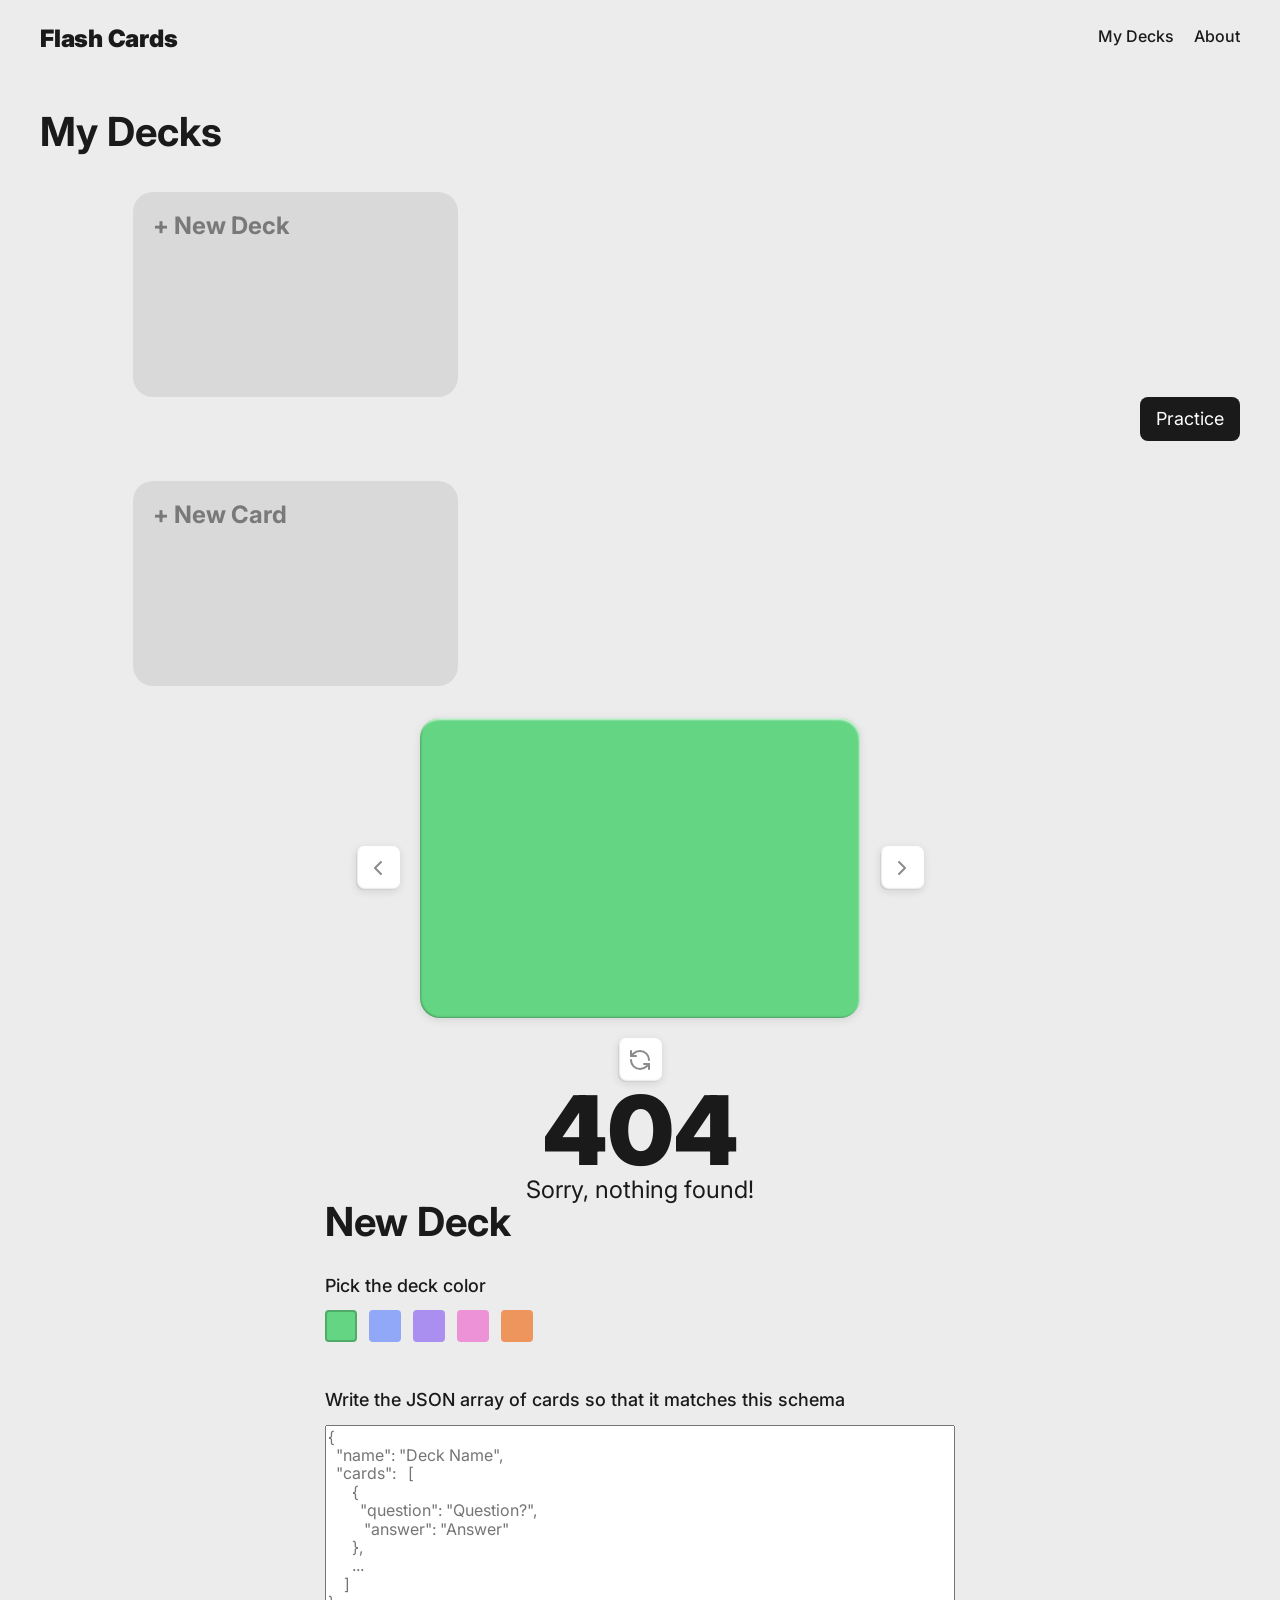
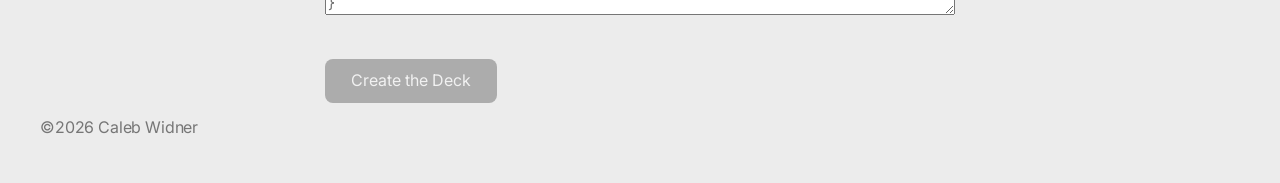
==== index.html @ 00f9e999 "feat: added a new deck view" ====
<!doctype html>
<html lang="en">
  <head>
    <meta charset="UTF-8" />
    <meta name="viewport" content="width=device-width, initial-scale=1.0" />
    <meta name="author" content="Caleb Widner" />
    <meta
      name="description"
      content="A landing page for a flashcard application"
    />
    <meta
      name="keywords"
      content="study aids, flashcards, learning materials"
    />
    <link rel="icon" href="favicon.ico" />
    <link rel="stylesheet" href="assets/css/index.css" />
    <link rel="preconnect" href="https://fonts.googleapis.com" />
    <link rel="preconnect" href="https://fonts.gstatic.com" crossorigin />
    <link
      href="https://fonts.googleapis.com/css2?family=Inter:ital,opsz,wght@0,14..32,100..900;1,14..32,100..900&display=swap"
      rel="stylesheet"
    />
    <title>Landing Page</title>
    <script src="./assets/js/index.js" type="module"></script>
  </head>
  <body class="page">
    <header class="header">
      <h1 class="header__title">
        <a class="header__link" href="#home">Flash Cards</a>
      </h1>

      <nav>
        <ul class="nav__links">
          <li><a class="nav__link" href="#home">My Decks</a></li>
          <li><a class="nav__link" href="#about">About</a></li>
        </ul>
      </nav>
    </header>

    <main class="page__main-content">
      <section id="home" class="gallery">
        <h2 class="gallery__title">My Decks</h2>
        <div class="gallery__wrapper">
          <ul class="gallery__list gallery__wrapper-contents"></ul>
          <template id="deck-template">
            <li class="card card_color_green">
              <a href="#" class="card__link"></a>
              <h3 class="card__title"></h3>
              <div class="card__row">
                <p class="card__count"></p>
                <button
                  type="button"
                  aria-label="Delete deck button"
                  class="card__delete-btn"
                >
                  <img src="assets/images/delete.svg" alt="" />
                </button>
              </div>
            </li>
          </template>
          <button
            type="button"
            aria-label="New deck button"
            class="gallery__new-card-btn"
          >
            + New Deck
          </button>
        </div>
      </section>

      <section id="deck-view" class="gallery">
        <div class="gallery__header">
          <h2 class="gallery__title"></h2>
          <button
            type="button"
            aria-label="Practice button"
            class="gallery__practice-button"
          >
            Practice
          </button>
        </div>
        <div class="gallery__wrapper">
          <ul class="gallery__list gallery__wrapper-contents"></ul>
          <template id="card-template">
            <li class="card card_color_green">
              <h3 class="card__title"></h3>
              <div class="card__row">
                <button
                  type="button"
                  aria-label="Flip card button"
                  class="card__count-btn"
                ></button>
                <button
                  type="button"
                  aria-label="Delete button"
                  class="card__delete-btn"
                >
                  <img src="assets/images/delete.svg" alt="" />
                </button>
              </div>
            </li>
          </template>

          <button
            type="button"
            aria-label="New card button"
            class="gallery__new-card-btn gallery__new-card-btn_location_deck-view"
          >
            + New Card
          </button>
        </div>
      </section>

      <section id="carousel" class="carousel">
        <h2 class="carousel__title"></h2>

        <div class="carousel__grid">
          <button
            type="button"
            aria-label="Go to previous card in deck"
            class="carousel__btn carousel__btn_type_left"
          ></button>

          <div class="carousel__card">
            <h3 class="carousel__card-text"></h3>
          </div>

          <button
            type="button"
            aria-label="Go to next card in deck"
            class="carousel__btn carousel__btn_type_right"
          ></button>

          <button
            type="button"
            aria-label="Flip current card in deck"
            class="carousel__btn carousel__btn_type_flip"
          ></button>
        </div>
      </section>

      <section id="not-found" class="not-found">
        <h2 class="not-found__status-code">404</h2>
        <p class="not-found__text">Sorry, nothing found!</p>
      </section>

      <section class="new-deck-view" id="new-deck-view">
        <div class="new-deck-view__wrapper">
          <h2 class="new-deck-view__title">New Deck</h2>
          <form class="new-deck-view__form">
            <fieldset class="new-deck-view__color-picker">
              <legend class="new-deck-view__legend">Pick the deck color</legend>
              <div class="new-deck-view__colors-wrapper">
                <label class="new-deck-view__color-label" for="green">
                  <input
                    class="new-deck-view__color-input new-deck-view__color-input_color_green"
                    aria-label="Green"
                    name="color"
                    id="green"
                    value="#64D583"
                    type="radio"
                    checked
                  />
                </label>
                <label class="new-deck-view__color-label" for="blue">
                  <input
                    class="new-deck-view__color-input new-deck-view__color-input_color_blue"
                    aria-label="Blue"
                    name="color"
                    id="blue"
                    value="#91A8F9"
                    type="radio"
                  />
                </label>
                <label class="new-deck-view__color-label" for="purple">
                  <input
                    class="new-deck-view__color-input new-deck-view__color-input_color_purple"
                    aria-label="Purple"
                    name="color"
                    id="purple"
                    value="#AA8EF0"
                    type="radio"
                  />
                </label>
                <label class="new-deck-view__color-label" for="pink">
                  <input
                    class="new-deck-view__color-input new-deck-view__color-input_color_pink"
                    aria-label="Pink"
                    name="color"
                    id="pink"
                    value="#EE92D7"
                    type="radio"
                  />
                </label>
                <label class="new-deck-view__color-label" for="orange">
                  <input
                    class="new-deck-view__color-input new-deck-view__color-input_color_orange"
                    aria-label="Orange"
                    name="color"
                    id="orange"
                    value="#EE955E"
                    type="radio"
                  />
                </label>
                <label class="new-deck-view__color-label" for="yellow">
                  <input
                    class="new-deck-view__color-input new-deck-view__color-input_color_yello"
                    aria-label="Yellow"
                    name="color"
                    id="yellow"
                    value="#F5D770"
                    type="radio"
                  />
                </label>
              </div>
            </fieldset>

            <label class="new-deck-view__json-label" for="deck-json">
              Write the JSON array of cards so that it matches this schema
            </label>

            <textarea
              class="new-deck-view__json-input"
              id="deck-json"
              name="deckJson"
              rows="10"
              spellcheck="false"
              placeholder='{
  "name": "Deck Name",
  "cards":   [
      {
        "question": "Question?",
         "answer": "Answer"
      },
      ...
    ]
}'
            ></textarea>

            <button class="new-deck-view__submit-btn" type="submit">
              Create the Deck
            </button>
          </form>
        </div>
      </section>
    </main>
    <footer class="footer">
      <p class="footer__text">&copy;2026 Caleb Widner</p>
    </footer>
  </body>
</html>
---- assets/css/index.css ----
@import url(../vendor/normalize.css);
@import url("./header.css");
@import url("./gallery.css");
@import url(./card.css);
@import url(./carousel.css);
@import url(./not-found.css);
@import url(./page.css);
@import url(./mobile-bar.css);
@import url(./new-deck-view.css);
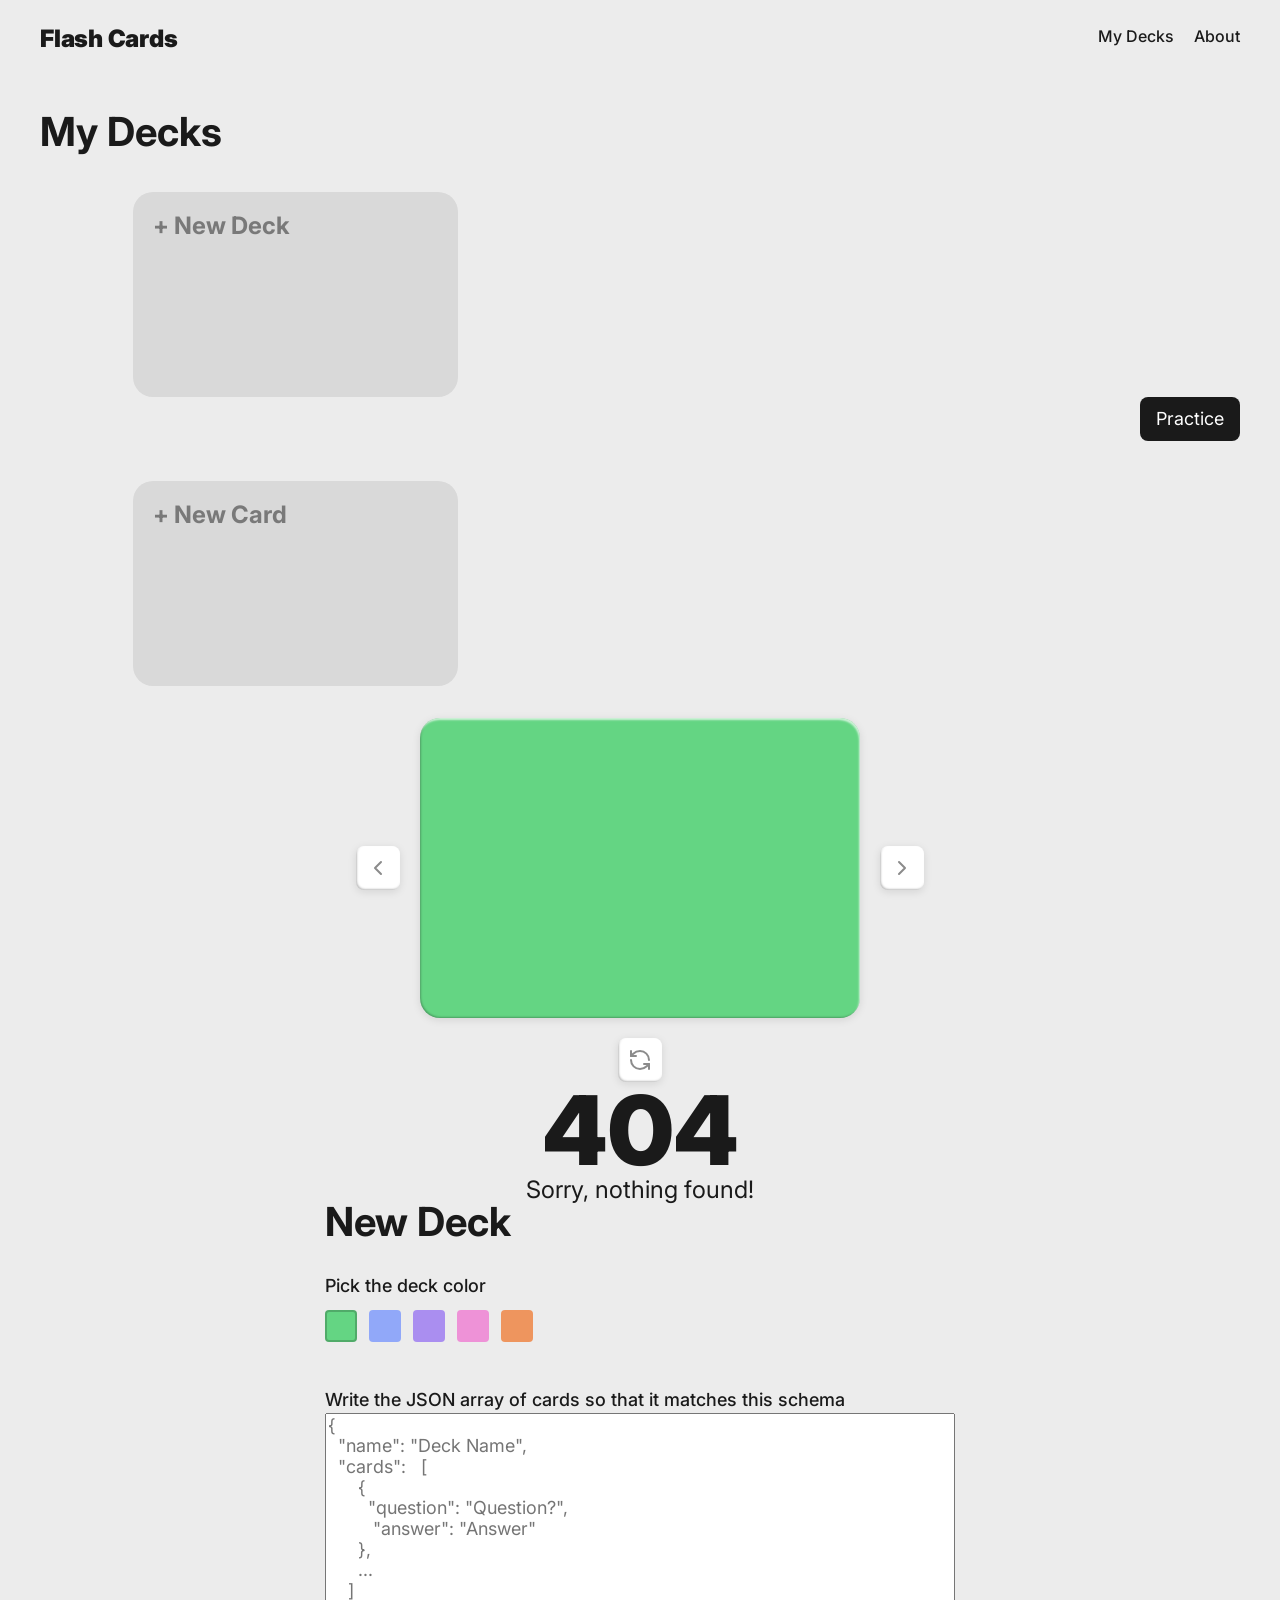
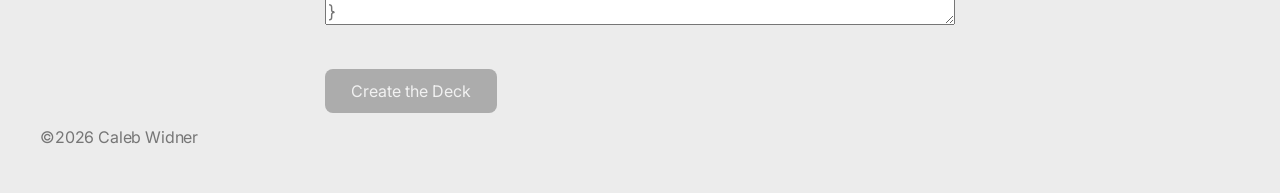
==== commit e961b807: "refactor: changed the location of the text area label tag to wrap the text area" ====
--- a/index.html
+++ b/index.html
@@ -217,15 +217,14 @@
 
             <label class="new-deck-view__json-label" for="deck-json">
               Write the JSON array of cards so that it matches this schema
-            </label>
-
-            <textarea
-              class="new-deck-view__json-input"
-              id="deck-json"
-              name="deckJson"
-              rows="10"
-              spellcheck="false"
-              placeholder='{
+
+              <textarea
+                class="new-deck-view__json-input"
+                id="deck-json"
+                name="deckJson"
+                rows="10"
+                spellcheck="false"
+                placeholder='{
   "name": "Deck Name",
   "cards":   [
       {
@@ -235,9 +234,10 @@
       ...
     ]
 }'
-            ></textarea>
-
-            <button class="new-deck-view__submit-btn" type="submit">
+              ></textarea>
+            </label>
+
+            <button class="new-deck-view__submit-btn" type="submit" disabled>
               Create the Deck
             </button>
           </form>
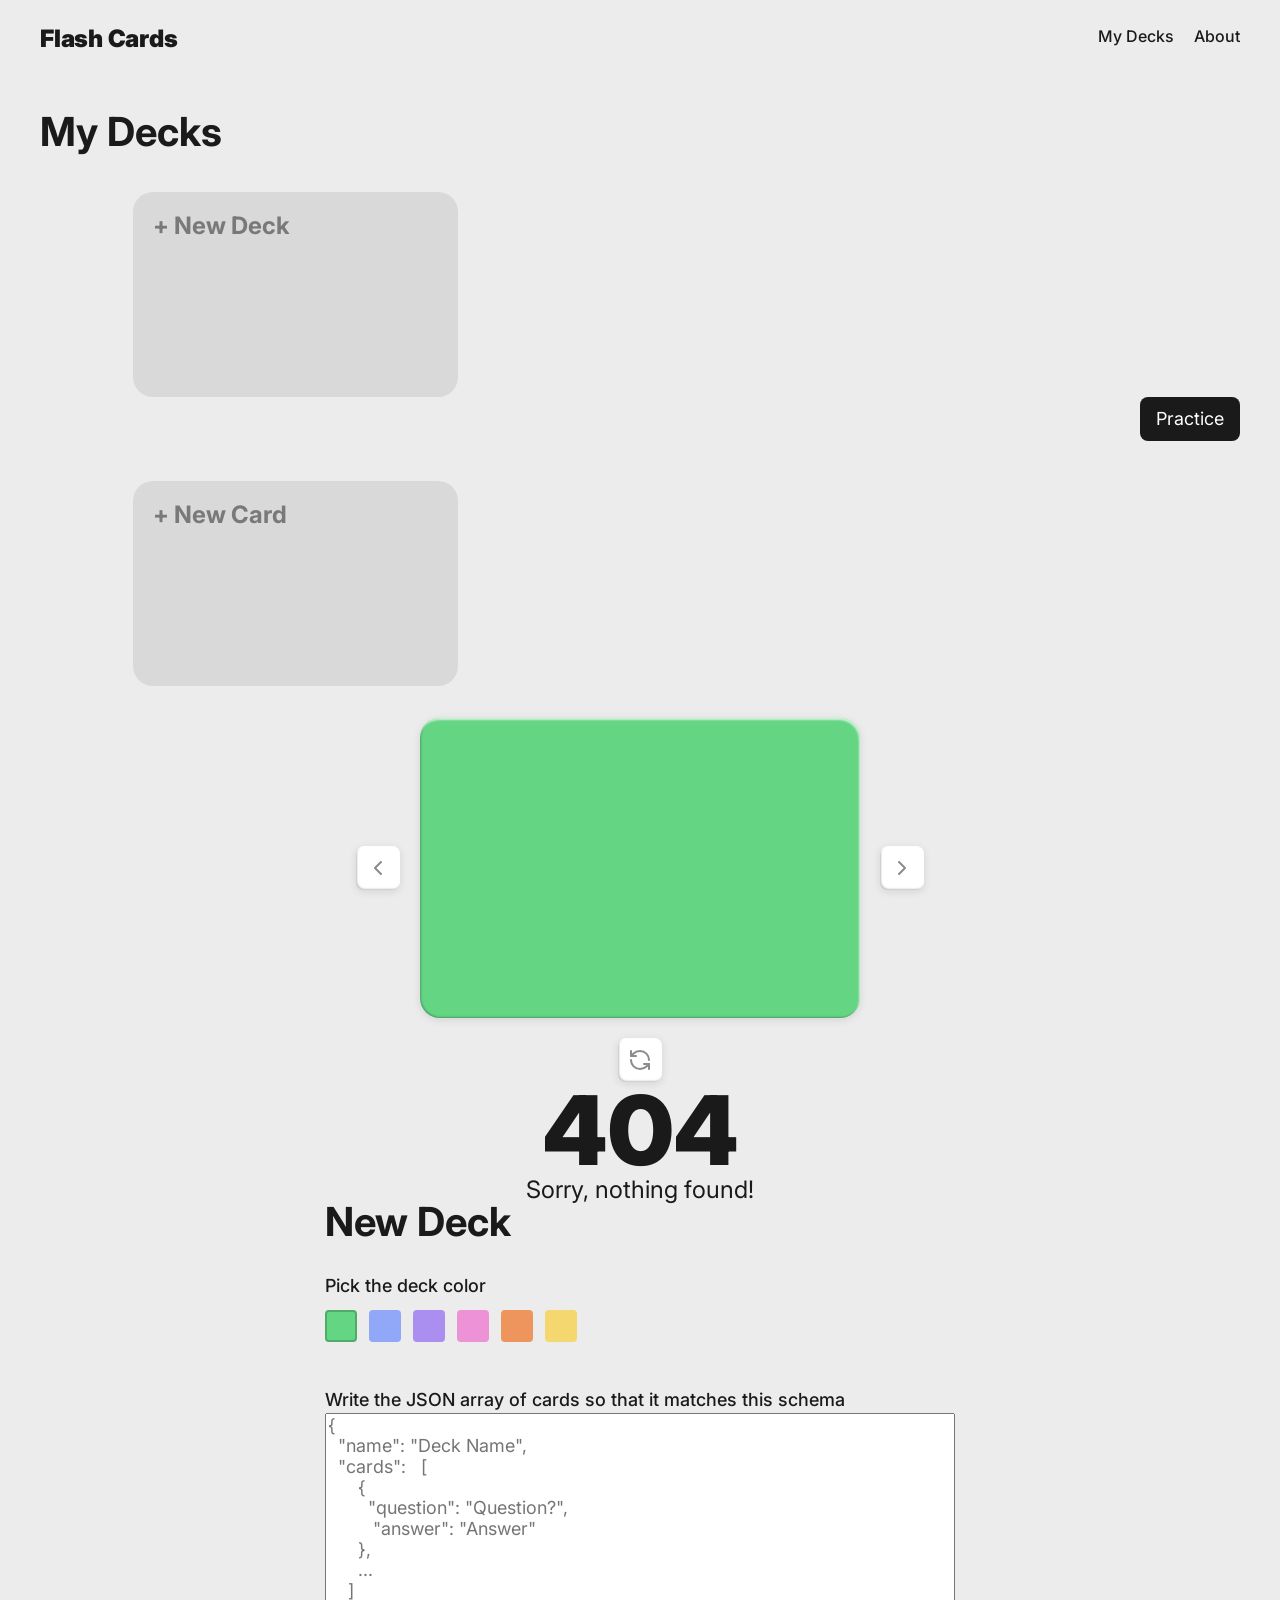
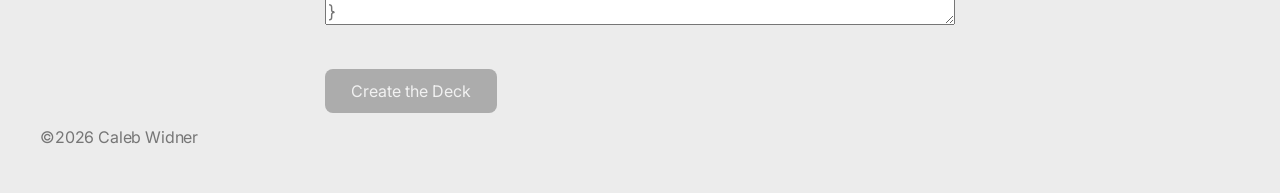
==== commit 43cd9f87: "fix: made the color yellow appear by fixing a typo" ====
--- a/index.html
+++ b/index.html
@@ -204,7 +204,7 @@
                 </label>
                 <label class="new-deck-view__color-label" for="yellow">
                   <input
-                    class="new-deck-view__color-input new-deck-view__color-input_color_yello"
+                    class="new-deck-view__color-input new-deck-view__color-input_color_yellow"
                     aria-label="Yellow"
                     name="color"
                     id="yellow"
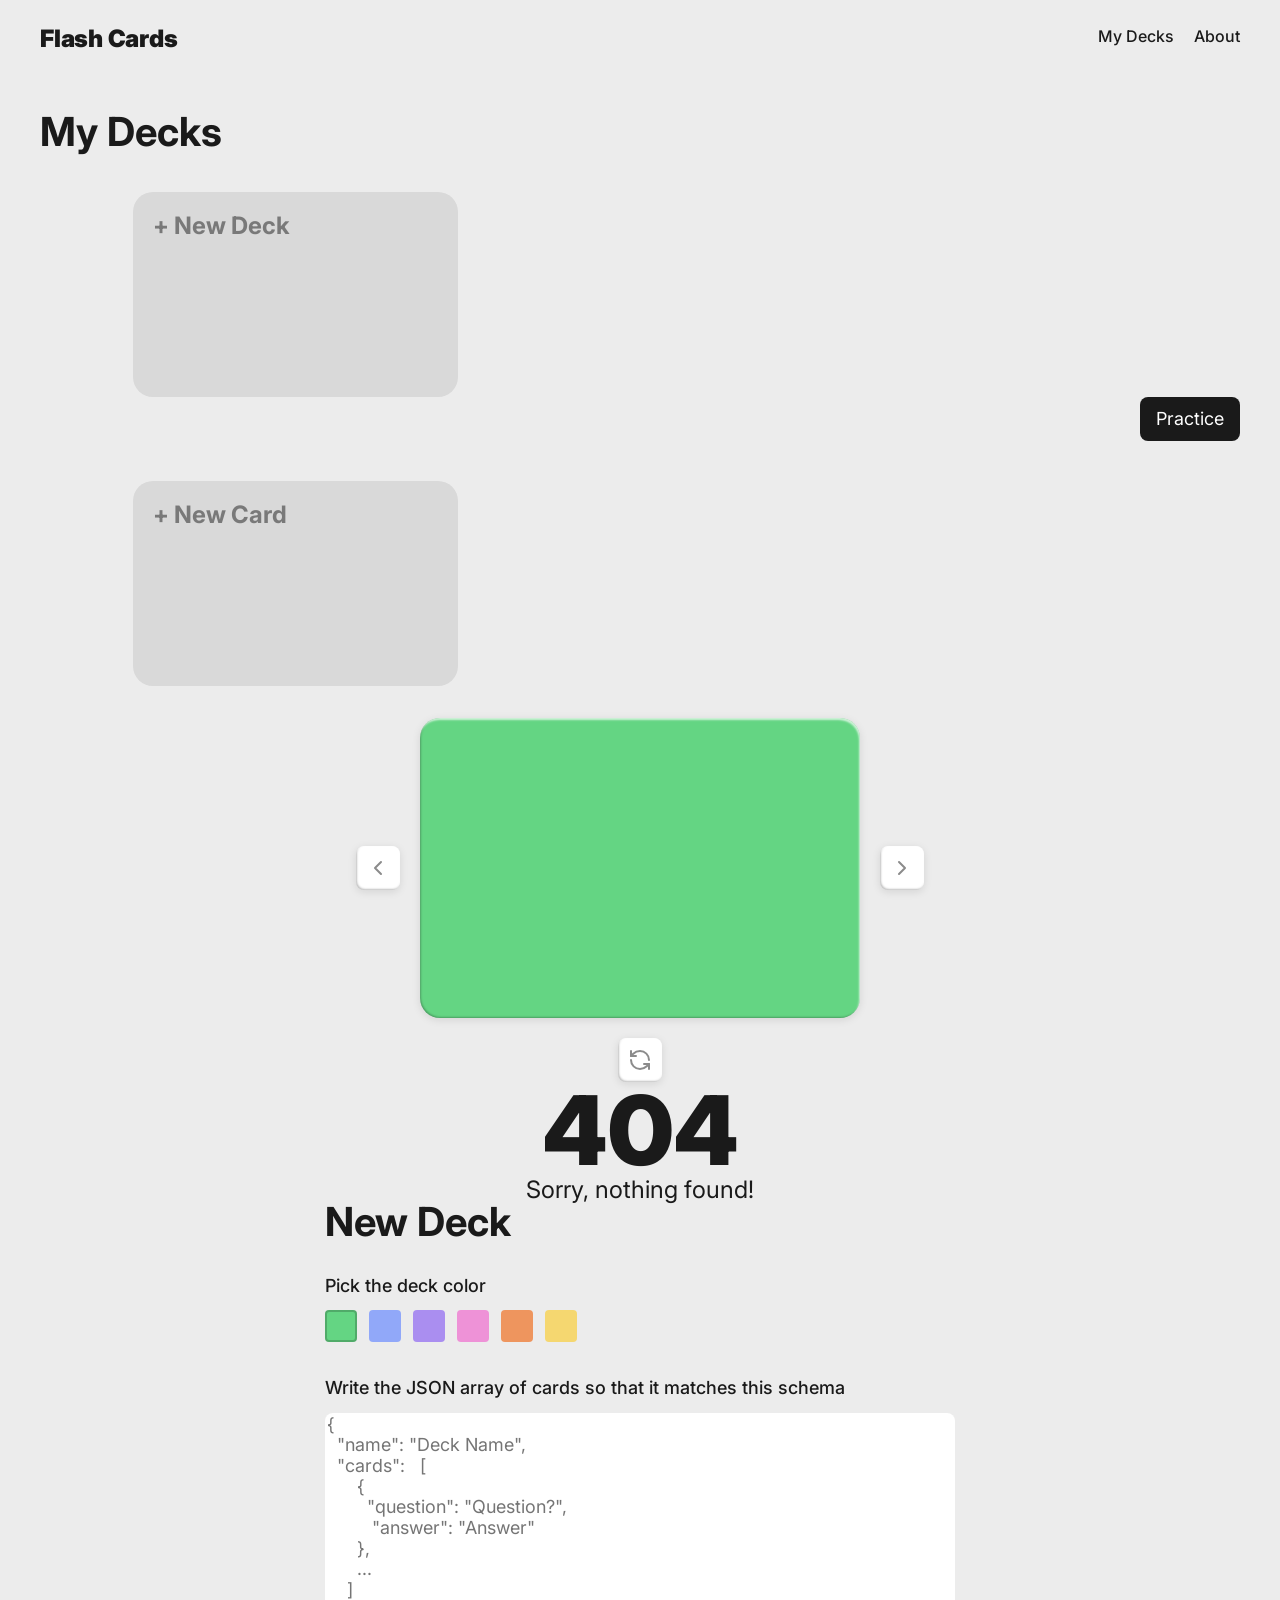
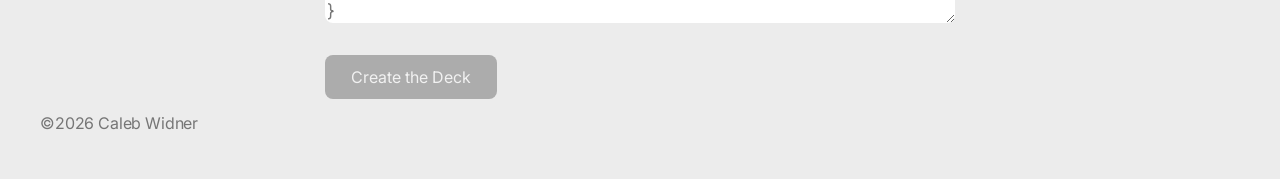
==== commit 250492d3: "test" ====
--- a/index.html
+++ b/index.html
@@ -249,3 +249,4 @@
     </footer>
   </body>
 </html>
+<legend></legend>
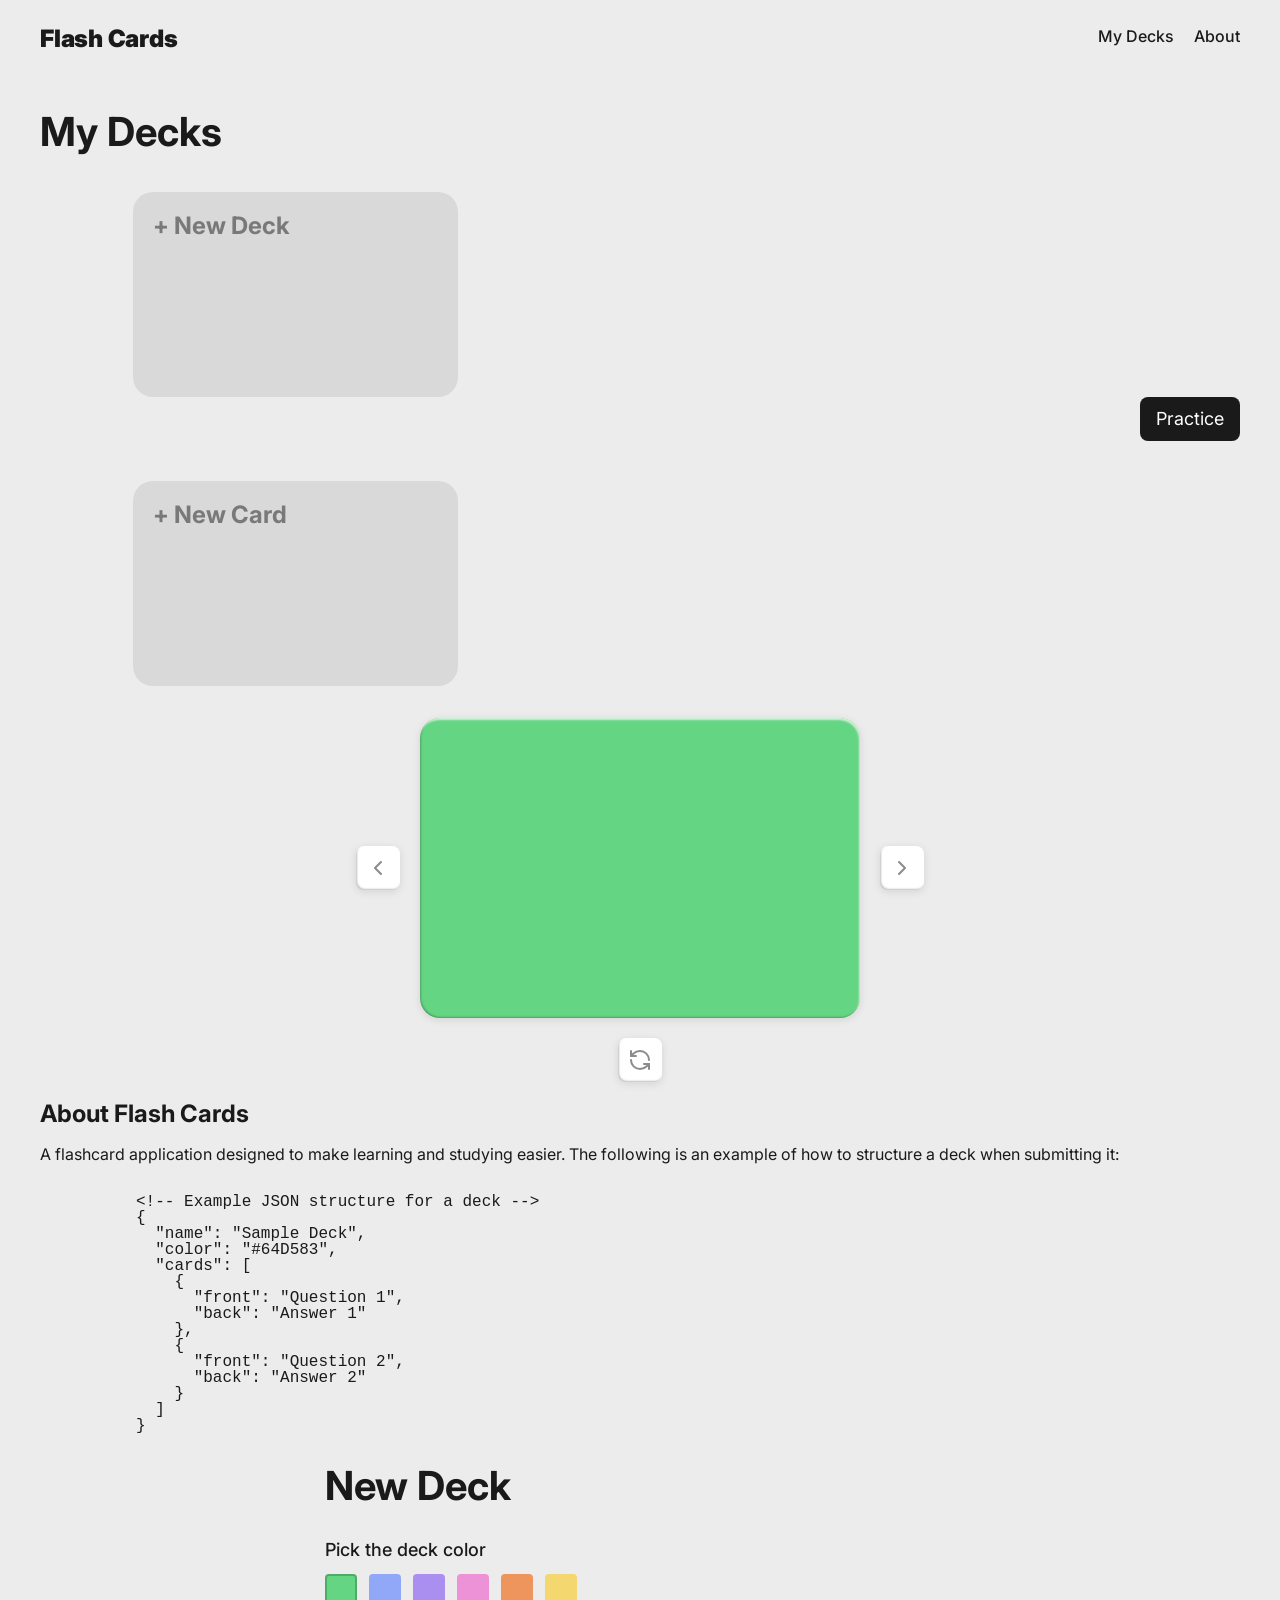
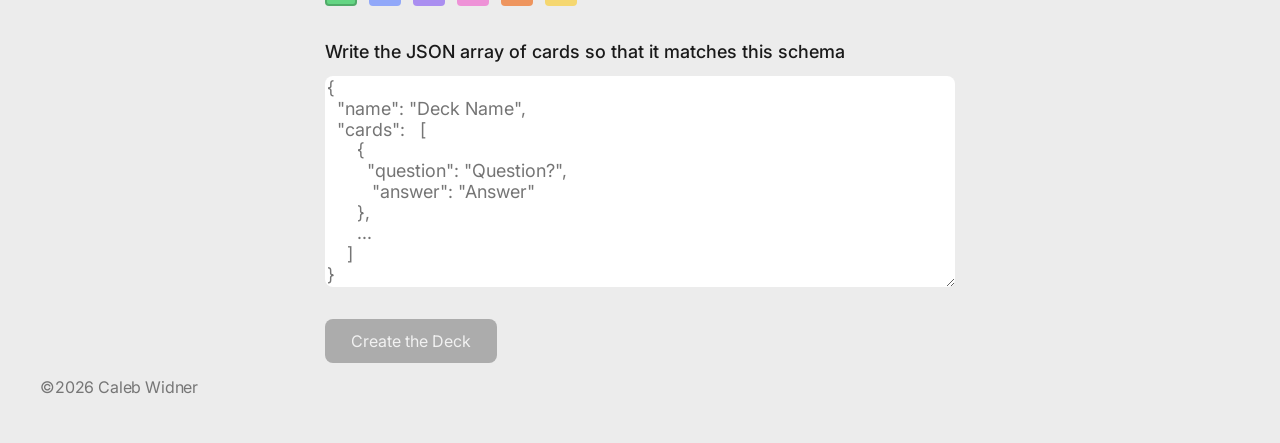
==== commit 48585361: "feat: populated the about section with content and refactored the code to show the about section ins" ====
--- a/index.html
+++ b/index.html
@@ -139,9 +139,32 @@
         </div>
       </section>
 
-      <section id="not-found" class="not-found">
-        <h2 class="not-found__status-code">404</h2>
-        <p class="not-found__text">Sorry, nothing found!</p>
+      <section class="about" id="about">
+        <h2 class="about__title">About Flash Cards</h2>
+
+        <p class="about__description">
+          A flashcard application designed to make learning and studying easier.
+          The following is an example of how to structure a deck when submitting
+          it:
+        </p>
+
+        <pre class="about__code"><code>
+          &lt;!-- Example JSON structure for a deck --&gt;
+          {
+            "name": "Sample Deck",
+            "color": "#64D583",
+            "cards": [
+              {
+                "front": "Question 1",
+                "back": "Answer 1"
+              },
+              {
+                "front": "Question 2",
+                "back": "Answer 2"
+              }
+            ]
+          }
+        </code></pre>
       </section>
 
       <section class="new-deck-view" id="new-deck-view">
@@ -244,9 +267,24 @@
         </div>
       </section>
     </main>
+
+    <div
+      class="modal"
+      id="error-modal"
+      role="alertdialog"
+      aria-modal="true"
+      aria-labelledby="error-modal-title"
+      aria-describedby="error-modal-message"
+    >
+      <h2 class="modal__title" id="error-modal-title">An error has occurred</h2>
+
+      <p class="modal__error" id="error-modal-message"></p>
+
+      <button class="modal__close-btn" type="button">Dismiss</button>
+    </div>
+
     <footer class="footer">
       <p class="footer__text">&copy;2026 Caleb Widner</p>
     </footer>
   </body>
 </html>
-<legend></legend>
